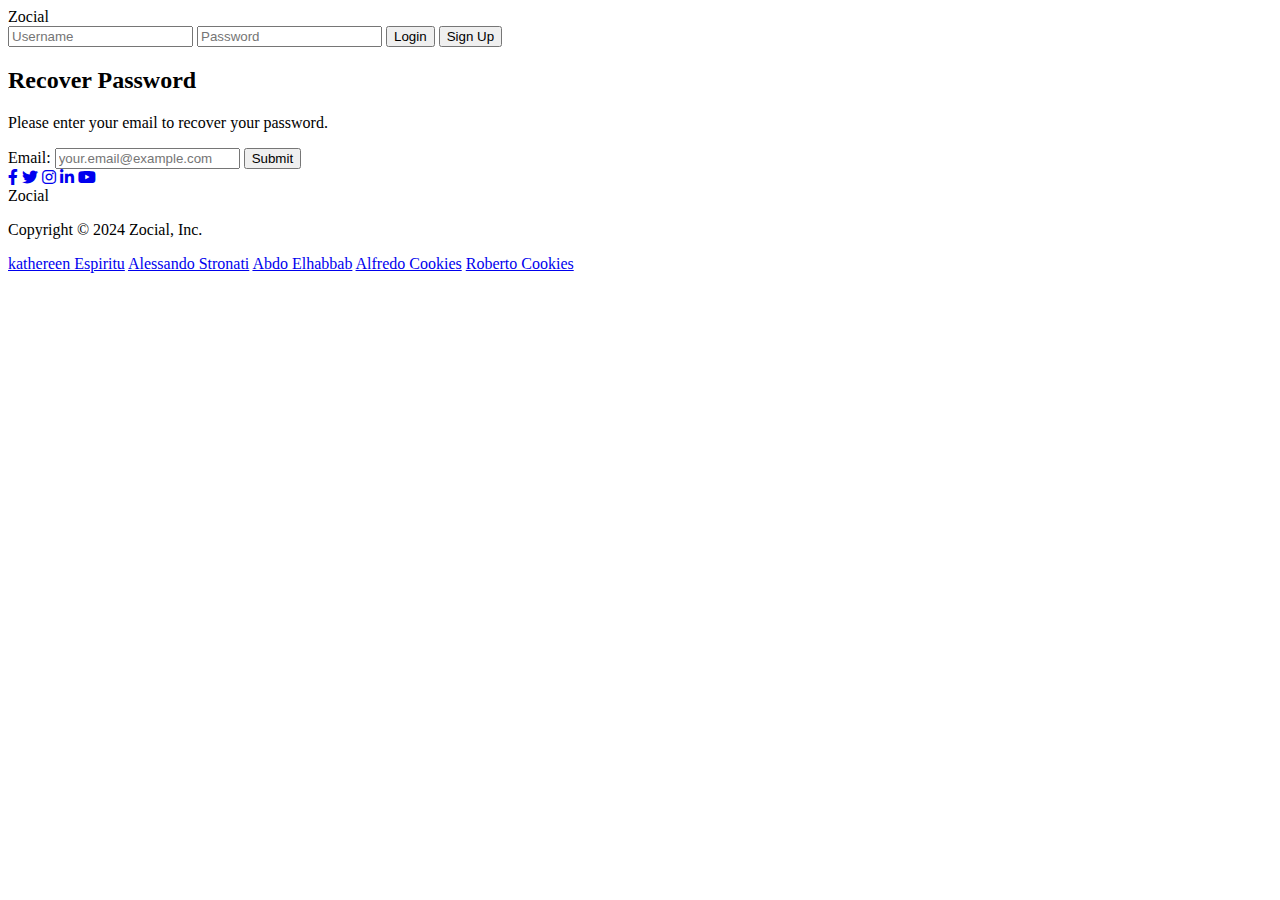
==== html/index.html @ 4dc4133b "Aggiunti nuovi file e directory" ====
<!DOCTYPE html>
<html lang="en">
<head>
    <meta charset="UTF-8">
    <meta name="viewport" content="width=device-width, initial-scale=1.0">
    <title>Zocial - Home</title>
    <link rel="stylesheet" href="style2.css">
    <!-- FontAwesome Icons -->
    <link href="https://cdnjs.cloudflare.com/ajax/libs/font-awesome/6.0.0-beta3/css/all.min.css" rel="stylesheet">
    <link href="https://fonts.googleapis.com/css2?family=Nunito:ital,wght@0,200..1000;1,200..1000&display=swap" rel="stylesheet">
    <link href="https://fonts.googleapis.com/css2?family=Nunito+Sans:ital,opsz,wght@0,6..12,200..1000;1,6..12,200..1000&display=swap" rel="stylesheet">
    <link href="https://fonts.googleapis.com/css2?family=Handlee&display=swap" rel="stylesheet">
</head>
<body>
    <!-- Navbar -->
    <div id="navbar-placeholder"></div>
    <!-- Main Section -->
    <div class="main-section">
        <!-- Registration Form -->
        <aside class="aside-sidebar" id="registration-form" style="display: none;">
            <h2>Sign In</h2>
            <form>
                <label for="username">Username:</label>
                <input type="text" id="username" name="username" placeholder="es.john" required>
                <label for="email">Email:</label>
                <input type="email" id="email" name="email" placeholder="es.dow"required>
                <label for="password">Password:</label>
                <input type="password" id="password" name="password" placeholder="******"required>
                <button type="submit">Register</button>
            </form>
        </aside>
        <!-- Password Recovery Form (Initially Hidden) -->
        <aside class="aside-sidebar" id="password-recovery-form" >
            <h2>Recover Password</h2>
            <form onsubmit="handlePasswordRecovery(event)">
                <p>Please enter your email to recover your password.</p>
                <label for="recovery-email">Email:</label>
                <input type="email" id="recovery-email" name="recovery-email" placeholder="your.email@example.com" required>
                <button type="submit">Submit</button>
            </form>
        </aside>
   
        <!-- Card Section -->
        <section class="card-section">
            <div class="card"></div>
            <div id="footer-placeholder"></div>
        </section>
    </div>
        
    <!-- Footer -->
    <script>
        // Function to load HTML content
        function loadHTML(url, elementId) {
            fetch(url)
                .then(response => response.text())
                .then(data => {
                    document.getElementById(elementId).innerHTML = data;
                });
        }
        // Load navbar and footer
        loadHTML('navbar.html', 'navbar-placeholder');
        loadHTML('footer.html', 'footer-placeholder');
        // Show registration form on "Sign In" click
        function showRegistrationForm() {
            document.getElementById('password-recovery-form').style.display = 'none';
            document.getElementById('registration-form').style.display = 'block';
        }
        // Handle login submission
        function handleLogin(event) {
            event.preventDefault();
            // Simulate login failure
            const loginSuccessful = false; // This should be replaced with actual login logic

            if (!loginSuccessful) {
                document.getElementById('registration-form').style.display = 'none';
                document.getElementById('password-recovery-form').style.display = 'block';
            }
        }

        // Handle password recovery submission
        function handlePasswordRecovery(event) {
            event.preventDefault();
            // Simulate password recovery logic
            alert("Password recovery instructions have been sent to your email.");
        }
        
    </script>
</body>
</html>
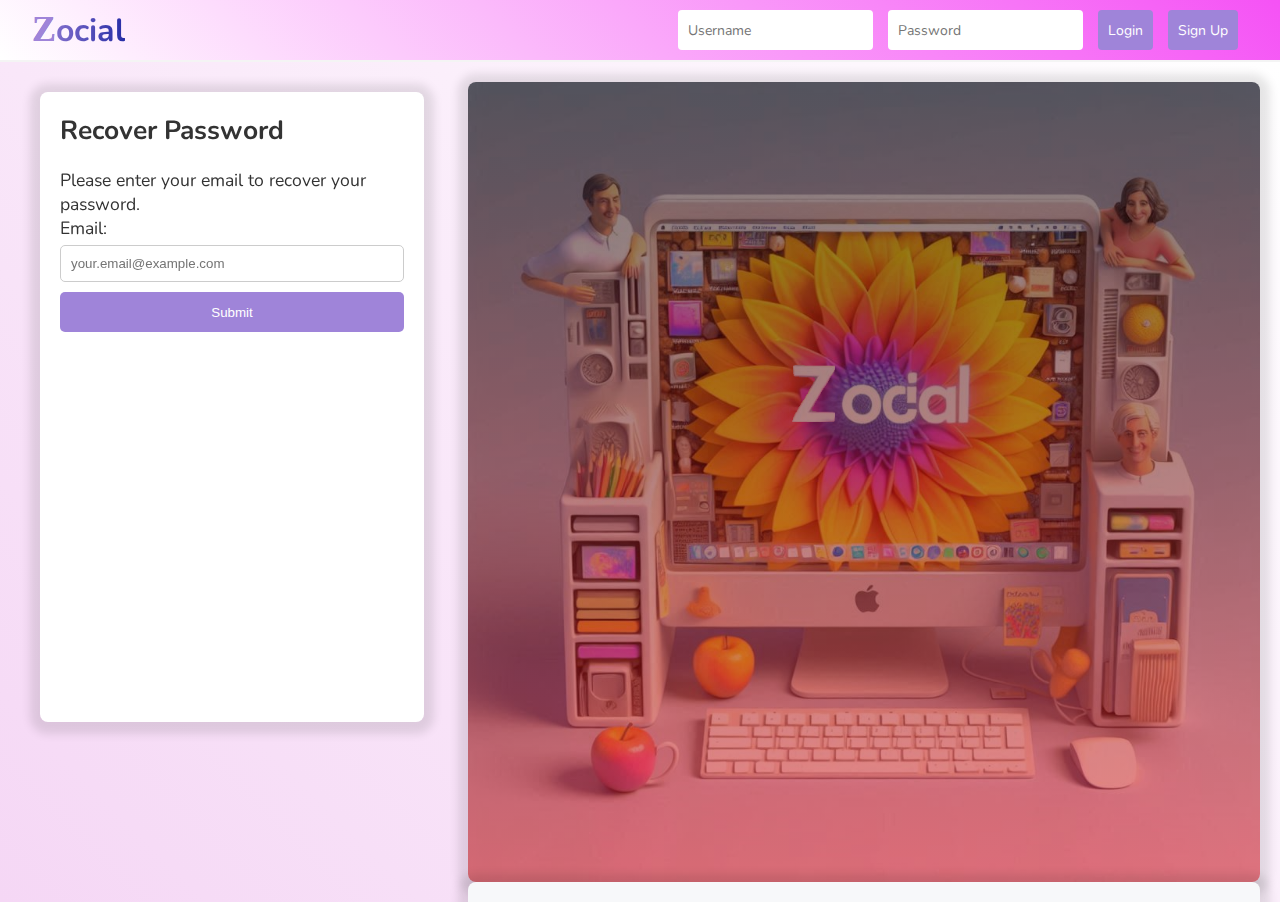
==== commit 4849c423: "aggiorna codice#1" ====
--- a/html/index.html
+++ b/html/index.html
@@ -4,7 +4,7 @@
     <meta charset="UTF-8">
     <meta name="viewport" content="width=device-width, initial-scale=1.0">
     <title>Zocial - Home</title>
-    <link rel="stylesheet" href="style2.css">
+    <link rel="stylesheet" href="../css/style2.css">
     <!-- FontAwesome Icons -->
     <link href="https://cdnjs.cloudflare.com/ajax/libs/font-awesome/6.0.0-beta3/css/all.min.css" rel="stylesheet">
     <link href="https://fonts.googleapis.com/css2?family=Nunito:ital,wght@0,200..1000;1,200..1000&display=swap" rel="stylesheet">
@@ -19,15 +19,29 @@
         <!-- Registration Form -->
         <aside class="aside-sidebar" id="registration-form" style="display: none;">
             <h2>Sign In</h2>
+            
             <form>
                 <label for="username">Username:</label>
                 <input type="text" id="username" name="username" placeholder="es.john" required>
+                
                 <label for="email">Email:</label>
-                <input type="email" id="email" name="email" placeholder="es.dow"required>
+                <input type="email" id="email" name="email" placeholder="es.dow" required>
+                
                 <label for="password">Password:</label>
-                <input type="password" id="password" name="password" placeholder="******"required>
+                <input type="password" id="password" name="password" placeholder="******" required>
+                
+                <label for="datadinasita">Data di nascita:</label>
+                <input type="date" id="datadinasita" name="datadinascita" required>
+                
+                <label for="genere">Genere:</label>
+                <select id="genere" name="genere" required>
+                  <option value="" disabled selected>Seleziona il genere</option>
+                  <option value="maschio">Uomo</option>
+                  <option value="femmina">Donna</option>
+                  <option value="altro">Altro</option>
+                </select>
                 <button type="submit">Register</button>
-            </form>
+              </form>
         </aside>
         <!-- Password Recovery Form (Initially Hidden) -->
         <aside class="aside-sidebar" id="password-recovery-form" >
@@ -83,6 +97,8 @@
             // Simulate password recovery logic
             alert("Password recovery instructions have been sent to your email.");
         }
+        //Testo di benvenuto :Benvenuto al mondo zocial! Qui puoi connetterti con amici, condividere momenti speciali 
+        //e scoprire nuove opportunità. Unisciti a noi e inizia la tua avventura sociale oggi stesso!
         
     </script>
 </body>
--- a/css/style2.css
+++ b/css/style2.css
@@ -0,0 +1,347 @@
+/* ==============================
+   Variabili
+   ============================== */
+:root {
+  --black: #171321;
+  --dkblue: #0d314b;
+  --plum: #4b0d49;
+  --hotmag: #ff17e4;
+  --magenta: #e310cb;
+  --aqua: #86fbfb;
+  --white: #f7f8fa;
+
+  --color1: #9F84D9; 
+  --color2: #252273; 
+  --color3: #1E28D9; 
+  --color4: #262DA6; 
+  --color5: #D9D4D2; 
+
+  --font-size: 1.3rem;
+  --mono: "Oxygen mono", monospace;
+  --sans: Oxygen, sans-serif;
+  --Tek: Teko;
+  --font-montserrat: Montserrat;
+  --font1-nunino: Nunito;
+  --font2-nunino-sans: Nunito+Sans;
+  --font3-handlee: Handlee;
+}
+
+/* ==============================
+   Global Styling Enhancements
+   ============================== */
+html {
+  scroll-behavior: smooth; /* Adds smooth scrolling to anchor links */
+  box-sizing: border-box; /* Sets box-sizing to border-box for all elements */
+}
+
+/* Basic Reset */
+*,
+*::before,
+*::after {
+  margin: 0;
+  padding: 0;
+  box-sizing: inherit; /* Inherits box-sizing from html */
+}
+
+/* Body Styling */
+body {
+  font-family: var(--font1-nunino); /* Uses custom font */
+  font-size: 1.1rem; /* Adjusted for better readability */
+  display: flex;
+  flex-direction: column;
+  min-height: 100vh;
+  background-color: #f4f4f4; /* Background color */
+  color: #333; /* Text color */
+}
+
+/* ==============================
+   Header Styling
+   ============================== */
+.header {
+  display: flex;
+  justify-content: space-between;
+  align-items: center;
+  background-color: var(--white);
+  color: var(--color1);
+  padding: 10px 20px;
+  font-family: var(--font3-handlee);
+  height: 55px;
+  position: fixed;
+  top: 0;
+  left: 0;
+  width: 100%;
+  z-index: 1000; /* Ensure the header is above other content */
+
+}
+
+.header::after {
+  content: "";
+  position: absolute;
+  bottom: 0;
+  left: 50%;
+  transform: translateX(-50%);
+  width: 30%; /* Larghezza del bordo inferiore */
+  border-bottom: 2px solid var(--color4); /* Specifica spessore, stile e colore del bordo */
+}
+
+.header .brand {
+  text-align: center;
+  font-size: 2rem;
+  background: linear-gradient(to right, var(--color1), var(--color4));
+  color: transparent;
+  -webkit-background-clip: text;
+  background-clip: text;
+  font-weight: bold;
+}
+
+.header .brand::first-letter {
+  font-size: 36px;
+  font-family: 'Brush Script MT', cursive;
+  display: inline-block;
+  color: var(--color1); /* Example color for the brushed effect */
+}
+
+.header .center-content {
+  display: flex;
+  align-items: center;
+  color: var(--color1); /* Colore per l'icona e il testo */
+  font-size: 30px;
+}
+
+.header .center-content i {
+  margin-right: 30px; /* Spaziatura tra l'icona e il testo */
+}
+
+.profile-pic img {
+  border-radius: 50%;
+  width: 50px;
+  height: 50px;
+}
+.navbar{
+  background: linear-gradient(45deg, white,rgb(245, 82, 245)); /* Initial gradient */
+}
+
+/* ==============================
+   Animazione personalizzata
+   ============================== */
+@keyframes bounce {
+  0%, 20%, 50%, 80%, 100% {
+    transform: translateY(0);
+  }
+  40% {
+    transform: translateY(-10px);
+  }
+  60% {
+    transform: translateY(-5px);
+  }
+}
+.custom-bounce {
+  animation: bounce 2s infinite;
+  font-size: 40px;
+  color: var(--color1);
+}
+/* ==============================
+   Main Section Styling
+   ============================== */
+.main-section {
+  display: grid;
+  grid-template-columns: 35% 65%;
+  grid-template-rows: auto auto;
+  height: calc(100vh - 60px); /* Full height minus the header height */
+  background: linear-gradient(45deg, rgb(245, 215, 245), white); /* Background image with gradient overlay */
+  background-size: cover; /* Cover the entire section */
+}
+
+/* ==============================
+   Sidebar Styling
+   ============================== */
+.aside-sidebar {
+  background-color: #ffffff;
+  padding: 20px;
+  box-shadow: 0 2px 10px 10px rgba(0, 0, 0, 0.1);
+  border-radius: 8px;
+  grid-column: 1/2;
+  grid-row: 1/2;
+  width: 30%;
+  height: 70vh;
+  position: fixed;
+  margin: 30px 10px 20px 40px;
+}
+
+.aside-dec {
+  grid-column: 1/2;
+  grid-row: 2/3;
+}
+
+.aside-sidebar::after {
+  content: "";
+  height: 100vh; /* Full height of the viewport */
+}
+
+.aside-sidebar h2 {
+  margin-bottom: 20px;
+}
+
+.aside-sidebar form {
+  display: flex;
+  flex-direction: column;
+}
+
+.aside-sidebar form label {
+  margin-bottom: 5px;
+}
+
+.aside-sidebar form input {
+  margin-bottom: 10px;
+  padding: 10px;
+  border: 1px solid #ccc;
+  border-radius: 5px;
+}
+
+.aside-sidebar form select {
+  margin-bottom: 10px;
+  padding: 10px;
+  border: 1px solid #ccc;
+  border-radius: 5px;
+  appearance: none; /* Rimuove lo stile predefinito del browser */
+  background-color: #fff;
+  background-image: url('data:image/svg+xml;charset=US-ASCII,<svg xmlns="http://www.w3.org/2000/svg" width="16" height="16" fill="gray" class="bi bi-chevron-down" viewBox="0 0 16 16"><path fill-rule="evenodd" d="M1.646 4.646a.5.5 0 0 1 .708 0L8 10.293l5.646-5.647a.5.5 0 0 1 .708.708l-6 6a.5.5 0 0 1-.708 0l-6-6a.5.5 0 0 1 0-.708z"/></svg>');
+  background-repeat: no-repeat;
+  background-position: right 10px center;
+  background-size: 16px 16px;
+  padding-right: 30px; /* Spazio per l'icona */
+}
+
+.aside-sidebar form button {
+  background-color: var(--color1);
+  color: white;
+  padding: 10px;
+  border: none;
+  border-radius: 5px;
+  cursor: pointer;
+}
+
+.aside-sidebar form button:hover {
+  background-color: #3d1845;
+}
+/* ==============================
+   Card Section Styling
+   ============================== */
+.card-section {
+  padding: 20px;
+  overflow-y: auto; /* Allows scrolling within the card section */
+  grid-column: 2/3;
+  grid-row: 1/3;
+
+
+}
+
+@keyframes gradient {
+  0% {
+    background: linear-gradient(45deg, violet, white);
+  }
+  50% {
+    background: linear-gradient(45deg, white, violet);
+  }
+  100% {
+    background: linear-gradient(45deg, violet, white);
+  }
+}
+
+.card {
+  padding: 20px;
+  border-radius: 8px;
+  box-shadow: 0 2px 10px 10px rgba(0, 0, 0, 0.1);
+  text-align: center;
+  background: linear-gradient(rgba(0, 0, 0, 0.5), rgba(223, 12, 12, 0.5)), 
+              url("../media/Designer (1).png") no-repeat center center;
+  background-size: cover; /* Cover the entire section */
+  min-height: 100%;
+  color: white; /* Assicura che il testo sia leggibile */
+}
+
+
+/* ==============================
+   Footer Styling
+   ============================== */
+footer {
+  background-color: var(--white);
+  padding: 20px;
+  color: var(--color5);
+  width: 100%;
+  flex-wrap: wrap;
+  font-family: var(--font3-handlee);
+  box-shadow: 0 2px 10px 10px rgba(0, 0, 0, 0.1);
+  border-radius: 8px;
+}
+
+footer .social-icons {
+  display: flex;
+  justify-content: center;
+  align-items: center;
+  margin-bottom: 10px;
+}
+
+footer .social-icons a {
+  color: var(--color1);
+  margin: 0 10px;
+  font-size: 24px;
+  text-decoration: none;
+}
+
+footer .social-icons a:hover {
+  color: var(--dkblue); /* Example hover color */
+}
+
+footer .brand {
+  font-size: 30px;
+  font-weight: bold;
+  position: relative;
+  text-align: center;
+  display: flex;
+  align-items: center;
+  justify-content: center;
+  background: linear-gradient(to right, var(--color1), var(--color4));
+  color: transparent;
+  -webkit-background-clip: text;
+  background-clip: text;
+}
+
+footer .brand-text::first-letter {
+  font-size: 44px;
+  font-family: 'Brush Script MT', cursive;
+  color: var(--color1); /* Example color for the brushed effect */
+}
+
+footer .brand::before,
+footer .brand::after {
+  content: "";
+  flex: 1;
+  border-bottom: 2px solid var(--color2); /* Specifica spessore, stile e colore del bordo */
+  margin: 0 10px; /* Spaziatura tra la linea e il testo */
+}
+
+footer .footer-links {
+  display: flex;
+  justify-content: center;
+  align-items: center;
+  flex-wrap: wrap;
+  margin-bottom: 10px;
+}
+
+footer .footer-links a {
+  color: var(--color2);
+  margin: 0 10px;
+  text-decoration: none;
+}
+
+footer .footer-links a:hover {
+  text-decoration: underline;
+}
+
+footer .copyright {
+  text-align: center;
+  width: 100%;
+  margin-top: 10px;
+  color: var(--color4);
+}
